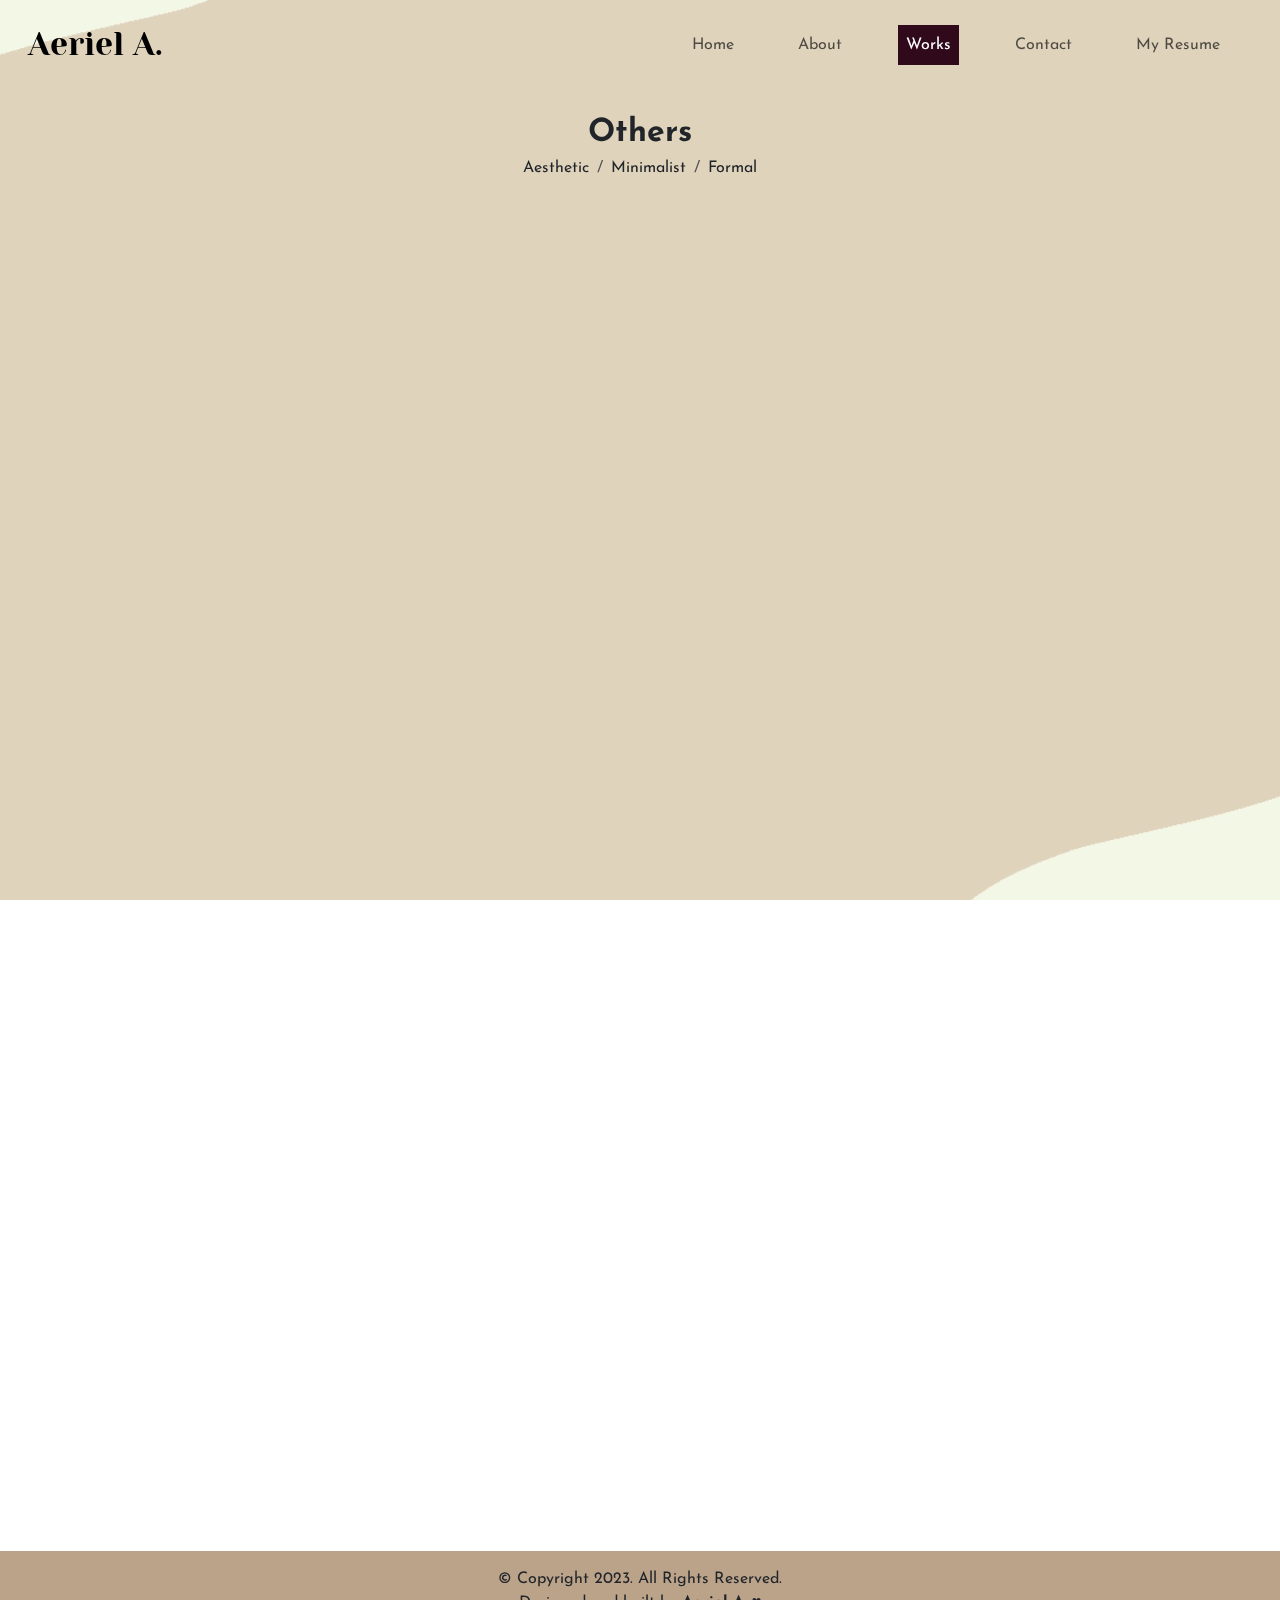
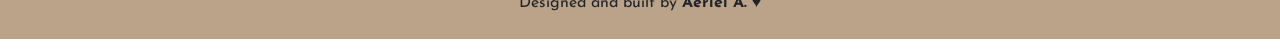
==== all_categories.html @ ae558da1 "Added new files" ====
<!DOCTYPE html>
<html lang="en">
<head>
    <meta charset="UTF-8">
    <meta name="viewport" content="width=device-width, initial-scale=1.0">
    <link rel="stylesheet" href="css/bootstrap.min.css">
    <link rel="stylesheet" href="https://cdn.jsdelivr.net/npm/bootstrap-icons@1.10.5/font/bootstrap-icons.css">
    <link rel="stylesheet" type="text/css" href="css/style.css">
    <link rel="shortcut icon" href="images/logo.png" type="image/x-icon">
    <title>Others | Aeriel Krishia A. | Graphic Designer & Front-End Developer</title>
</head>
<body>
    <script src="js/bootstrap.bundle.min.js"></script>

    <!--Video Background-->
    <video autoplay muted loop id="videoBg">
        <source src="videos/video-background.mp4" type="video/mp4">
    </video>
    <!--/ Video Background-->

    <!--Nav Bar-->
    <nav class="navbar navbar-expand-lg p-3 position-sticky">
        <div class="container-fluid">
            <a class="navbar-brand fs-2" href="index.html">Aeriel A.</a>
            <button class="navbar-toggler" type="button" data-bs-toggle="collapse" data-bs-target="#navbarNavDropdown" aria-controls="navbarNavDropdown" aria-expanded="false" aria-label="Toggle navigation">
                <span class="navbar-toggler-icon"></span>
            </button>
        
            <div class="collapse navbar-collapse" id="navbarNavDropdown">
                <ul class="navbar-nav ms-auto text-center">
                    <li class="nav-item">
                        <a class="nav-link mx-4" href="index.html">Home</a>
                    </li>
                    <li class="nav-item">
                        <a class="nav-link mx-4" href="index.html#about">About</a>
                    </li>
                    <li class="nav-item">
                        <a class="nav-link active mx-4" href="index.html#works">Works</a>
                    </li>
                    <li class="nav-item">
                        <a class="nav-link mx-4" href="index.html#contact">Contact</a>
                    </li>
                    <li class="nav-item">
                        <a type="button" class="nav-link mx-4" href="assets/Atijera_AerielKrishia-Resume.pdf">My Resume</a>
                    </li>
                </ul>
            </div>
        </div>
    </nav>
    <!--/ Nav Bar-->

    <!--All Categories-->
    <div class="container mb-5">
        <h2 class="subtitle mt-4 text-center fw-bold mb-0">Others</h2>
        <div class="d-flex justify-content-center mt-1 mb-5">
            <ol class="breadcrumb">
                <li class="breadcrumb-item">Aesthetic</li>
                <li class="breadcrumb-item">Minimalist</li>
                <li class="breadcrumb-item">Formal</li>
            </ol>
        </div>
        <div class="row reveal">
            <div class="col-sm-12 col-md-6 col-lg-6 mb-3 text-center">
                <img src="images/img-17.png" alt="T-Shirt Size Chart" style="width: 92%;" class="card-img-top">
            </div>
            <div class="col-sm-12 col-md-6 col-lg-6 mb-3 text-center">
                <img src="images/img-15.png" alt="" class="card-img-top">
            </div>
        </div>
        <div class="row reveal">
            <div class="col-sm-12 col-md-6 col-lg-6 mb-3 text-center">
                <img src="images/cert-1.jpg" alt="Certificate of Appreciation" style="width: 92%;" class="card-img-top">
            </div>
            <div class="col-sm-12 col-md-6 col-lg-6 mb-3 text-center">
                <img src="images/cert-3.jpg" alt="Certificate of Appreciation" class="card-img-top">
            </div>
        </div>
        <div class="row reveal">
            <div class="col-sm-12 col-md-12 col-lg-12 mb-3 text-center">
                <img src="images/cert-2.jpg" alt="Award" style="width: 60%;" class="card-img-top">
            </div>
        </div>
    </div>
    <!--/ All Categories-->

    <!--Footer-->
    <footer id="footer" class="py-2">
        <div class="footer-des text-center">
            <div class="d-flex flex-column justify-content-center align-items-center">
                <p class="mt-2 mb-0">&copy; Copyright 2023. All Rights Reserved.</p>
                <p>Designed and built by <span class="fw-bold">Aeriel A.</span> &hearts;</p>
            </div>
        </div>
    </footer>
    <!--/ Footer-->

    <style>
        .nav-link.active {
                background-color: rgb(48, 9, 26);
            color: #fff !important;
        }
    </style>

    <script type="text/javascript">
        window.addEventListener('scroll', reveal);

        function reveal() {
            var reveals = document.querySelectorAll('.reveal');

            for (var i = 0; i < reveals.length; i++) {

                var windowheight = window.innerHeight;
                var revealtop = reveals[i].getBoundingClientRect().top;
                var revealpoint = 150;

                if(revealtop < windowheight - revealpoint) {
                    reveals[i].classList.add('active');
                }
                else {
                    reveals[i].classList.remove('active');
                }
            }
        }
    </script>
</body>
</html>
---- css/style.css ----
@import url('https://fonts.googleapis.com/css2?family=Josefin+Sans&display=swap');
@import url('https://fonts.googleapis.com/css2?family=Yeseva+One&display=swap');

:root {
    --main-text: 'Yeseva One', cursive;
    --subtext-font: 'Josefin Sans', sans-serif;
}

* {
    margin: 0;
    padding: 0;
    box-sizing: border-box;
}

body {
    /**background-color: #FAF0DC !important;**/
    /* background-image: url('../images/main-bg.png'); */
    background-repeat: no-repeat;
    background-size: cover;
    background-attachment: fixed;
    height: 100vh !important;
}

/** VIDEO BACKGROUND **/
#videoBg {
    width: 100vw;
    height: 100vh;
    object-fit: cover;
    position: fixed;
    left: 0;
    right: 0;
    top: 0;
    bottom: 0;
    z-index: -1;
}

/** AERIEL KRISHIA A. **/
h1.title {
    margin-top: 150px;
    font-family: var(--main-text);
    font-size: 80px;
}

/** FRONT-END DEVELOPER | GRAPHIC DESIGNER **/
.subtitle {
    font-family: var(--subtext-font);
}

/** NAV-BUTTONS **/

a.btn.nav-button {
    font-family: var(--subtext-font);
    width: 100px;
    padding: 10px;
    background: none;
    border-color: #1f1e1d;
    border-style: solid;
    transition: 0.3s;
    color: #1f1e1d;
    /* margin-bottom: 150px; */
}

a.nav-button:hover {
    background-color: #1f1e1d;
    color: #fff;
}

h2.title {
    font-family: var(--main-text);
    margin-top: 160px;
}

h3.description {
    font-family: var(--subtext-font);
}

h3 span.name {
    font-family: var(--main-text);
}

.card.desc-box {
    width: 100%;
}

.sub-description {
    font-family: var(--subtext-font);
}

.socmeds > a {
    color: rgb(79, 59, 37);
    transition: 0.3s;
}

a.resume {
    font-family: var(--subtext-font);
    width: 125px;
    padding: 10px;
    background: none;
    border-color: #1f1e1d;
    border-style: solid;
    transition: 0.3s;
    color: #1f1e1d;
}

a.resume:hover {
    background-color: #1f1e1d;
    color: #fff;
}

.contact-socmed {
    font-family: var(--subtext-font);
}

footer {
    background-color: #bba38a;
}

.footer-des {
    font-family: var(--subtext-font);
}

.hovereffect {
    position: relative !important;
    overflow: hidden !important;
}

.hovereffect .overlay {
    position: absolute !important;
    top: 0 !important;
    left: 0 !important;
    width: 100% !important;
    height: 100% !important;
    background-color: rgba(93, 68, 41, 0.539) !important;
    display: flex !important;
    align-items: center !important;
    justify-content: center !important;
    opacity: 0 !important;
    transition: opacity 0.3s !important;
}

.hovereffect:hover .overlay {
    opacity: 1 !important;
}

.hovereffect .hover-text {
    color: #fff !important;
    font-size: 18px !important;
    font-weight: bold !important;
    text-align: center !important;
    padding: 10px !important;
}

.hover-text {
    font-family: var(--subtext-font);
}

.reveal {
    position: relative;
    transform: translateY(150px);
    opacity: 0;
    transition: all 1s ease;
}

.reveal.active {
    transform: translateY(0px);
    opacity: 1;
}

/** NAME TAGS **/
.navbar-brand {
    font-family: var(--main-text);
}

a.nav-link {
    font-family: var(--subtext-font);
}

.breadcrumb {
    font-family: var(--subtext-font) !important;
}



/** media queries **/
@media screen and (max-width:420px) {
    a.btn {
        width: 80% !important;
        margin-bottom: 17px !important;
    }

    .card-img-top {
        width: 100% !important;
    }
}
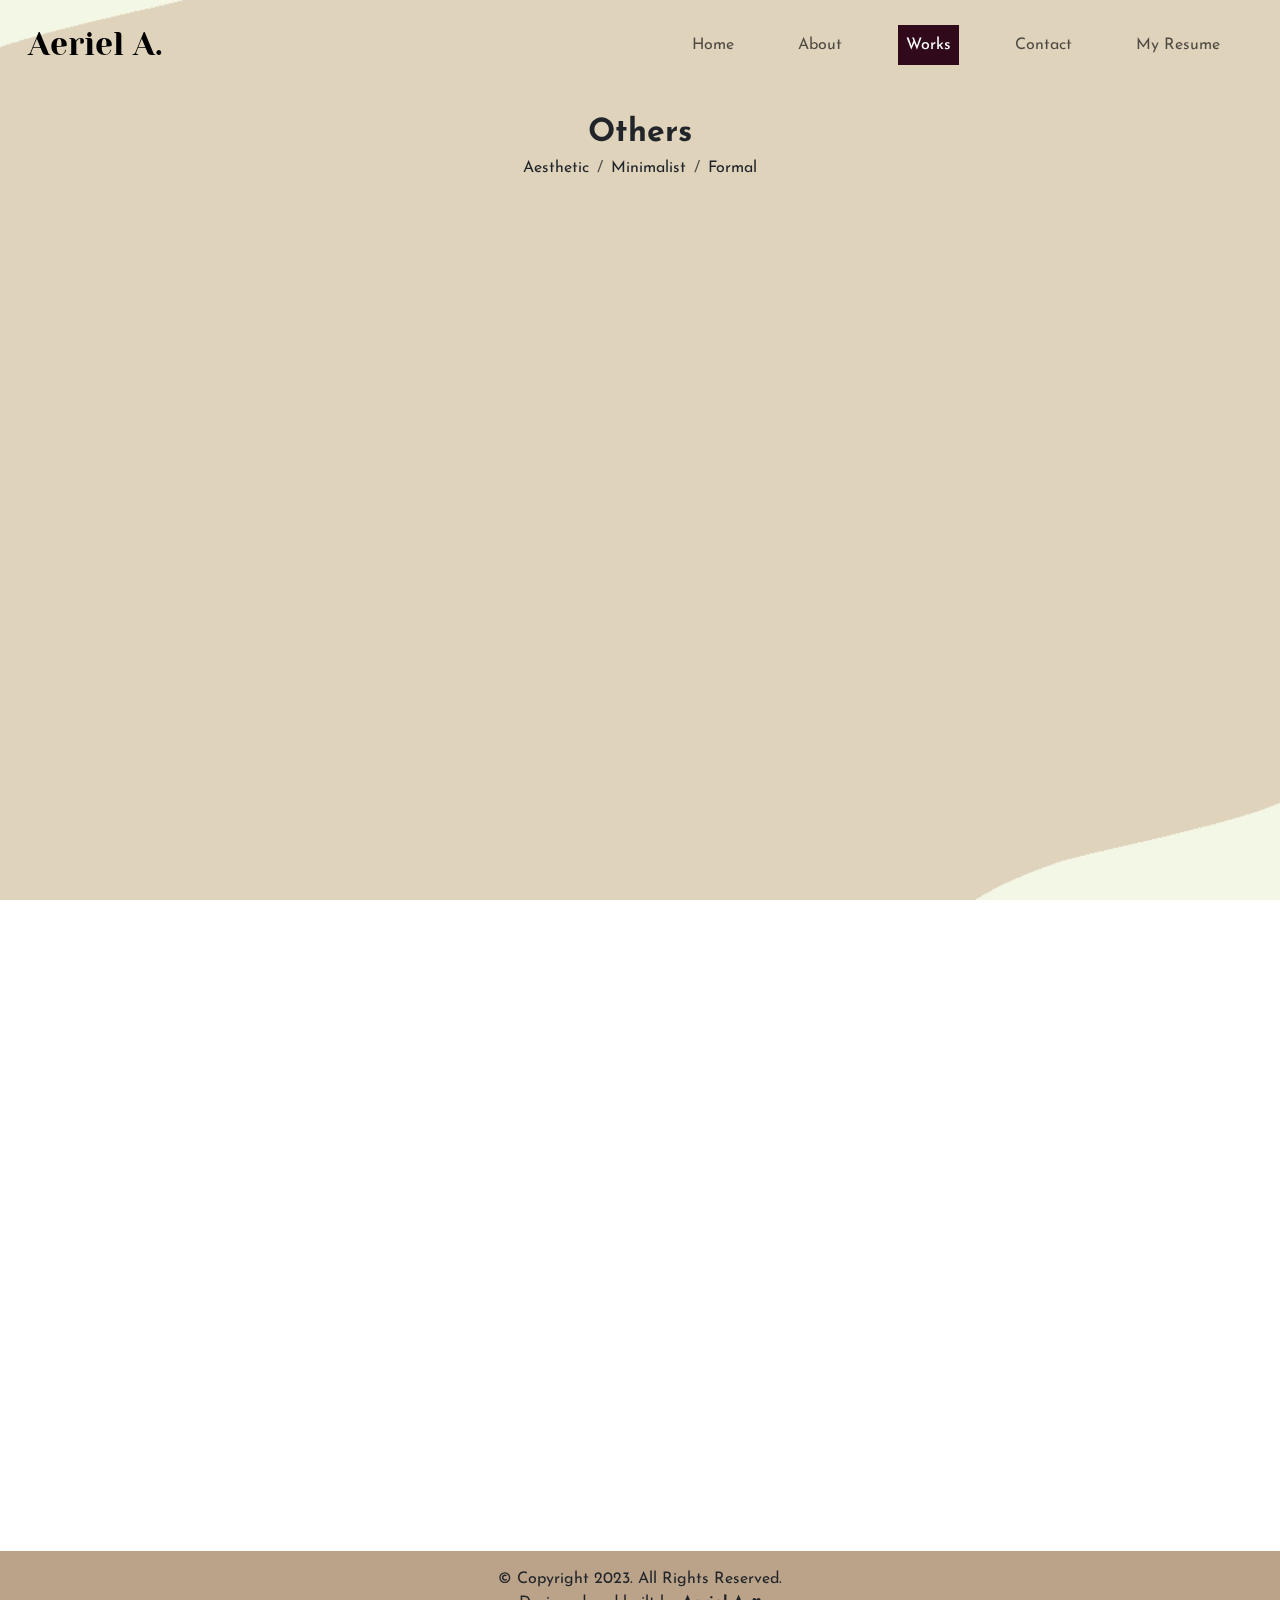
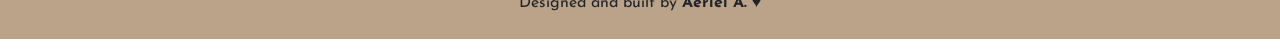
==== commit ee56b0c9: "Add files via upload" ====
--- a/all_categories.html
+++ b/all_categories.html
@@ -1,126 +1,126 @@
-<!DOCTYPE html>
-<html lang="en">
-<head>
-    <meta charset="UTF-8">
-    <meta name="viewport" content="width=device-width, initial-scale=1.0">
-    <link rel="stylesheet" href="css/bootstrap.min.css">
-    <link rel="stylesheet" href="https://cdn.jsdelivr.net/npm/bootstrap-icons@1.10.5/font/bootstrap-icons.css">
-    <link rel="stylesheet" type="text/css" href="css/style.css">
-    <link rel="shortcut icon" href="images/logo.png" type="image/x-icon">
-    <title>Others | Aeriel Krishia A. | Graphic Designer & Front-End Developer</title>
-</head>
-<body>
-    <script src="js/bootstrap.bundle.min.js"></script>
-
-    <!--Video Background-->
-    <video autoplay muted loop id="videoBg">
-        <source src="videos/video-background.mp4" type="video/mp4">
-    </video>
-    <!--/ Video Background-->
-
-    <!--Nav Bar-->
-    <nav class="navbar navbar-expand-lg p-3 position-sticky">
-        <div class="container-fluid">
-            <a class="navbar-brand fs-2" href="index.html">Aeriel A.</a>
-            <button class="navbar-toggler" type="button" data-bs-toggle="collapse" data-bs-target="#navbarNavDropdown" aria-controls="navbarNavDropdown" aria-expanded="false" aria-label="Toggle navigation">
-                <span class="navbar-toggler-icon"></span>
-            </button>
-        
-            <div class="collapse navbar-collapse" id="navbarNavDropdown">
-                <ul class="navbar-nav ms-auto text-center">
-                    <li class="nav-item">
-                        <a class="nav-link mx-4" href="index.html">Home</a>
-                    </li>
-                    <li class="nav-item">
-                        <a class="nav-link mx-4" href="index.html#about">About</a>
-                    </li>
-                    <li class="nav-item">
-                        <a class="nav-link active mx-4" href="index.html#works">Works</a>
-                    </li>
-                    <li class="nav-item">
-                        <a class="nav-link mx-4" href="index.html#contact">Contact</a>
-                    </li>
-                    <li class="nav-item">
-                        <a type="button" class="nav-link mx-4" href="assets/Atijera_AerielKrishia-Resume.pdf">My Resume</a>
-                    </li>
-                </ul>
-            </div>
-        </div>
-    </nav>
-    <!--/ Nav Bar-->
-
-    <!--All Categories-->
-    <div class="container mb-5">
-        <h2 class="subtitle mt-4 text-center fw-bold mb-0">Others</h2>
-        <div class="d-flex justify-content-center mt-1 mb-5">
-            <ol class="breadcrumb">
-                <li class="breadcrumb-item">Aesthetic</li>
-                <li class="breadcrumb-item">Minimalist</li>
-                <li class="breadcrumb-item">Formal</li>
-            </ol>
-        </div>
-        <div class="row reveal">
-            <div class="col-sm-12 col-md-6 col-lg-6 mb-3 text-center">
-                <img src="images/img-17.png" alt="T-Shirt Size Chart" style="width: 92%;" class="card-img-top">
-            </div>
-            <div class="col-sm-12 col-md-6 col-lg-6 mb-3 text-center">
-                <img src="images/img-15.png" alt="" class="card-img-top">
-            </div>
-        </div>
-        <div class="row reveal">
-            <div class="col-sm-12 col-md-6 col-lg-6 mb-3 text-center">
-                <img src="images/cert-1.jpg" alt="Certificate of Appreciation" style="width: 92%;" class="card-img-top">
-            </div>
-            <div class="col-sm-12 col-md-6 col-lg-6 mb-3 text-center">
-                <img src="images/cert-3.jpg" alt="Certificate of Appreciation" class="card-img-top">
-            </div>
-        </div>
-        <div class="row reveal">
-            <div class="col-sm-12 col-md-12 col-lg-12 mb-3 text-center">
-                <img src="images/cert-2.jpg" alt="Award" style="width: 60%;" class="card-img-top">
-            </div>
-        </div>
-    </div>
-    <!--/ All Categories-->
-
-    <!--Footer-->
-    <footer id="footer" class="py-2">
-        <div class="footer-des text-center">
-            <div class="d-flex flex-column justify-content-center align-items-center">
-                <p class="mt-2 mb-0">&copy; Copyright 2023. All Rights Reserved.</p>
-                <p>Designed and built by <span class="fw-bold">Aeriel A.</span> &hearts;</p>
-            </div>
-        </div>
-    </footer>
-    <!--/ Footer-->
-
-    <style>
-        .nav-link.active {
-                background-color: rgb(48, 9, 26);
-            color: #fff !important;
-        }
-    </style>
-
-    <script type="text/javascript">
-        window.addEventListener('scroll', reveal);
-
-        function reveal() {
-            var reveals = document.querySelectorAll('.reveal');
-
-            for (var i = 0; i < reveals.length; i++) {
-
-                var windowheight = window.innerHeight;
-                var revealtop = reveals[i].getBoundingClientRect().top;
-                var revealpoint = 150;
-
-                if(revealtop < windowheight - revealpoint) {
-                    reveals[i].classList.add('active');
-                }
-                else {
-                    reveals[i].classList.remove('active');
-                }
-            }
-        }
-    </script>
-</body>
+<!DOCTYPE html>
+<html lang="en">
+<head>
+    <meta charset="UTF-8">
+    <meta name="viewport" content="width=device-width, initial-scale=1.0">
+    <link rel="stylesheet" href="css/bootstrap.min.css">
+    <link rel="stylesheet" href="https://cdn.jsdelivr.net/npm/bootstrap-icons@1.10.5/font/bootstrap-icons.css">
+    <link rel="stylesheet" type="text/css" href="css/style.css">
+    <link rel="shortcut icon" href="images/logo.png" type="image/x-icon">
+    <title>Others | Aeriel Krishia A. | Graphic Designer & Front-End Developer</title>
+</head>
+<body>
+    <script src="js/bootstrap.bundle.min.js"></script>
+
+    <!--Video Background-->
+    <video autoplay muted loop id="videoBg">
+        <source src="videos/video-background.mp4" type="video/mp4">
+    </video>
+    <!--/ Video Background-->
+
+    <!--Nav Bar-->
+    <nav class="navbar navbar-expand-lg p-3 position-sticky">
+        <div class="container-fluid">
+            <a class="navbar-brand fs-2" href="index.html">Aeriel A.</a>
+            <button class="navbar-toggler" type="button" data-bs-toggle="collapse" data-bs-target="#navbarNavDropdown" aria-controls="navbarNavDropdown" aria-expanded="false" aria-label="Toggle navigation">
+                <span class="navbar-toggler-icon"></span>
+            </button>
+        
+            <div class="collapse navbar-collapse" id="navbarNavDropdown">
+                <ul class="navbar-nav ms-auto text-center">
+                    <li class="nav-item">
+                        <a class="nav-link mx-4" href="index.html">Home</a>
+                    </li>
+                    <li class="nav-item">
+                        <a class="nav-link mx-4" href="index.html#about">About</a>
+                    </li>
+                    <li class="nav-item">
+                        <a class="nav-link active mx-4" href="index.html#works">Works</a>
+                    </li>
+                    <li class="nav-item">
+                        <a class="nav-link mx-4" href="index.html#contact">Contact</a>
+                    </li>
+                    <li class="nav-item">
+                        <a type="button" class="nav-link mx-4" href="assets/Atijera_AerielKrishia-Resume.pdf">My Resume</a>
+                    </li>
+                </ul>
+            </div>
+        </div>
+    </nav>
+    <!--/ Nav Bar-->
+
+    <!--All Categories-->
+    <div class="container mb-5">
+        <h2 class="subtitle mt-4 text-center fw-bold mb-0">Others</h2>
+        <div class="d-flex justify-content-center mt-1 mb-5">
+            <ol class="breadcrumb">
+                <li class="breadcrumb-item">Aesthetic</li>
+                <li class="breadcrumb-item">Minimalist</li>
+                <li class="breadcrumb-item">Formal</li>
+            </ol>
+        </div>
+        <div class="row reveal">
+            <div class="col-sm-12 col-md-6 col-lg-6 mb-3 text-center">
+                <img src="images/img-17.png" alt="T-Shirt Size Chart" style="width: 92%;" class="card-img-top">
+            </div>
+            <div class="col-sm-12 col-md-6 col-lg-6 mb-3 text-center">
+                <img src="images/img-15.png" alt="" class="card-img-top">
+            </div>
+        </div>
+        <div class="row reveal">
+            <div class="col-sm-12 col-md-6 col-lg-6 mb-3 text-center">
+                <img src="images/cert-1.jpg" alt="Certificate of Appreciation" style="width: 92%;" class="card-img-top">
+            </div>
+            <div class="col-sm-12 col-md-6 col-lg-6 mb-3 text-center">
+                <img src="images/cert-3.jpg" alt="Certificate of Appreciation" class="card-img-top">
+            </div>
+        </div>
+        <div class="row reveal">
+            <div class="col-sm-12 col-md-12 col-lg-12 mb-3 text-center">
+                <img src="images/cert-2.jpg" alt="Award" style="width: 60%;" class="card-img-top">
+            </div>
+        </div>
+    </div>
+    <!--/ All Categories-->
+
+    <!--Footer-->
+    <footer id="footer" class="py-2">
+        <div class="footer-des text-center">
+            <div class="d-flex flex-column justify-content-center align-items-center">
+                <p class="mt-2 mb-0">&copy; Copyright 2023. All Rights Reserved.</p>
+                <p>Designed and built by <span class="fw-bold">Aeriel A.</span> &hearts;</p>
+            </div>
+        </div>
+    </footer>
+    <!--/ Footer-->
+
+    <style>
+        .nav-link.active {
+                background-color: rgb(48, 9, 26);
+            color: #fff !important;
+        }
+    </style>
+
+    <script type="text/javascript">
+        window.addEventListener('scroll', reveal);
+
+        function reveal() {
+            var reveals = document.querySelectorAll('.reveal');
+
+            for (var i = 0; i < reveals.length; i++) {
+
+                var windowheight = window.innerHeight;
+                var revealtop = reveals[i].getBoundingClientRect().top;
+                var revealpoint = 150;
+
+                if(revealtop < windowheight - revealpoint) {
+                    reveals[i].classList.add('active');
+                }
+                else {
+                    reveals[i].classList.remove('active');
+                }
+            }
+        }
+    </script>
+</body>
 </html>--- a/css/style.css
+++ b/css/style.css
@@ -14,7 +14,7 @@
 
 body {
     /**background-color: #FAF0DC !important;**/
-    /* background-image: url('../images/main-bg.png'); */
+    background-image: url('../images/main-bg.png');
     background-repeat: no-repeat;
     background-size: cover;
     background-attachment: fixed;
@@ -182,7 +182,7 @@
 
 
 /** media queries **/
-@media screen and (max-width:420px) {
+@media screen and (max-width:720px) {
     a.btn {
         width: 80% !important;
         margin-bottom: 17px !important;
